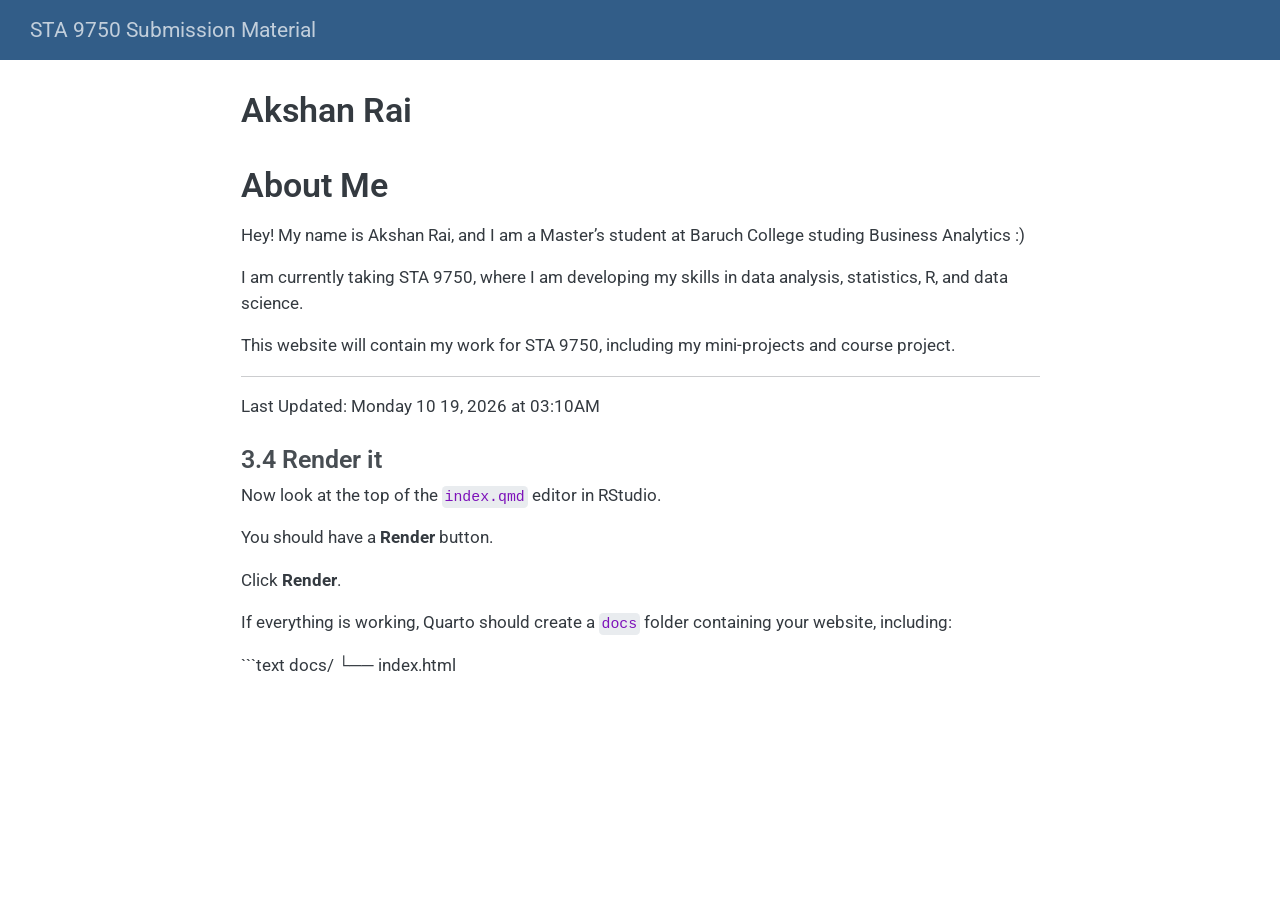
==== docs/index.html @ cae858a9 "Create personal website" ====
<!DOCTYPE html>
<html xmlns="http://www.w3.org/1999/xhtml" lang="en" xml:lang="en"><head>

<meta charset="utf-8">
<meta name="generator" content="quarto-1.10.18">

<meta name="viewport" content="width=device-width, initial-scale=1.0, user-scalable=yes">


<title>Akshan Rai – STA 9750 Submission Material</title>
<style>
/* Default styles provided by pandoc.
** See https://pandoc.org/MANUAL.html#variables-for-html for config info.
*/
span.smallcaps{font-variant: small-caps;}
div.columns{display: flex; gap: 1.5em;}
div.column{flex: auto;}
@media screen {
div.columns{gap: min(4vw, 1.5em);}
div.column{overflow-x: auto;}
}
div.hanging-indent{margin-left: 1.5em; text-indent: -1.5em;}
ul.task-list{list-style: none;}
ul.task-list li input[type="checkbox"] {
  width: 0.8em;
  margin: 0 0.8em 0.2em -1em; /* quarto-specific, see https://github.com/quarto-dev/quarto-cli/issues/4556 */ 
  vertical-align: middle;
}
</style>


<script src="site_libs/quarto-nav/quarto-nav.js"></script>
<script src="site_libs/quarto-nav/headroom.min.js"></script>
<script src="site_libs/clipboard/clipboard.min.js"></script>
<script src="site_libs/quarto-search/autocomplete.umd.js"></script>
<script src="site_libs/quarto-search/fuse.min.js"></script>
<script src="site_libs/quarto-search/quarto-search.js"></script>
<meta name="quarto:offset" content="./">
<script src="site_libs/quarto-html/quarto.js" type="module"></script>
<script src="site_libs/quarto-html/tabsets/tabsets.js" type="module"></script>
<script src="site_libs/quarto-html/popper.min.js"></script>
<script src="site_libs/quarto-html/tippy.umd.min.js"></script>
<script src="site_libs/quarto-html/anchor.min.js"></script>
<link href="site_libs/quarto-html/tippy.css" rel="stylesheet">
<link href="site_libs/quarto-html/quarto-syntax-highlighting-64a204ab8560d761af7679ceaba22944.css" rel="stylesheet" id="quarto-text-highlighting-styles">
<script src="site_libs/bootstrap/bootstrap.min.js"></script>
<link href="site_libs/bootstrap/bootstrap-icons.css" rel="stylesheet">
<link href="site_libs/bootstrap/bootstrap-ecffb29ab86c51f33a5c8b4be15da6e0.min.css" rel="stylesheet" append-hash="true" id="quarto-bootstrap" data-mode="light">
<script id="quarto-search-options" type="application/json">{
  "location": "navbar",
  "copy-button": false,
  "collapse-after": 3,
  "panel-placement": "end",
  "type": "overlay",
  "limit": 50,
  "keyboard-shortcut": [
    "f",
    "/",
    "s"
  ],
  "show-item-context": false,
  "language": {
    "search-no-results-text": "No results",
    "search-matching-documents-text": "matching documents",
    "search-copy-link-title": "Copy link to search",
    "search-hide-matches-text": "Hide additional matches",
    "search-more-match-text": "more match in this document",
    "search-more-matches-text": "more matches in this document",
    "search-clear-button-title": "Clear",
    "search-text-placeholder": "",
    "search-detached-cancel-button-title": "Cancel",
    "search-submit-button-title": "Submit",
    "search-label": "Search"
  }
}</script>


</head>

<body class="nav-fixed fullcontent quarto-light">

<div id="quarto-search-results"></div>
  <header id="quarto-header" class="headroom fixed-top">
    <nav class="navbar navbar-expand-lg " data-bs-theme="dark">
      <div class="navbar-container container-fluid">
      <div class="navbar-brand-container mx-auto">
    <a class="navbar-brand" href="./index.html">
    <span class="navbar-title">STA 9750 Submission Material</span>
    </a>
  </div>
        <div class="quarto-navbar-tools tools-end">
</div>
      </div> <!-- /container-fluid -->
    </nav>
</header>
<!-- content -->
<div id="quarto-content" class="quarto-container page-columns page-rows-contents page-layout-article page-navbar">
<!-- sidebar -->
<!-- margin-sidebar -->
    
<!-- main -->
<main class="content" id="quarto-document-content">

<header id="title-block-header" class="quarto-title-block default">
<div class="quarto-title">
<h1 class="title">Akshan Rai</h1>
</div>



<div class="quarto-title-meta">

    
  
    
  </div>
  


</header>


<section id="about-me" class="level1">
<h1>About Me</h1>
<p>Hey! My name is Akshan Rai, and I am a Master’s student at Baruch College studing Business Analytics :)</p>
<p>I am currently taking STA 9750, where I am developing my skills in data analysis, statistics, R, and data science.</p>
<p>This website will contain my work for STA 9750, including my mini-projects and course project.</p>
<hr>
<p>Last Updated: Monday 10 19, 2026 at 03:10AM</p>
<section id="render-it" class="level3">
<h3 class="anchored" data-anchor-id="render-it">3.4 Render it</h3>
<p>Now look at the top of the <code>index.qmd</code> editor in RStudio.</p>
<p>You should have a <strong>Render</strong> button.</p>
<p>Click <strong>Render</strong>.</p>
<p>If everything is working, Quarto should create a <code>docs</code> folder containing your website, including:</p>
<p>```text docs/ └── index.html</p>


</section>
</section>

</main> <!-- /main -->
<script id="quarto-html-after-body" type="application/javascript">
  window.document.addEventListener("DOMContentLoaded", function (event) {
    const icon = "";
    const anchorJS = new window.AnchorJS();
    anchorJS.options = {
      placement: 'right',
      icon: icon
    };
    anchorJS.add('.anchored');
    const isCodeAnnotation = (el) => {
      for (const clz of el.classList) {
        if (clz.startsWith('code-annotation-')) {                     
          return true;
        }
      }
      return false;
    }
    const onCopySuccess = function(e) {
      // button target
      const button = e.trigger;
      // don't keep focus
      button.blur();
      // flash "checked"
      button.classList.add('code-copy-button-checked');
      var currentTitle = button.getAttribute("title");
      button.setAttribute("title", "Copied!");
      let tooltip;
      if (window.bootstrap) {
        button.setAttribute("data-bs-toggle", "tooltip");
        button.setAttribute("data-bs-placement", "left");
        button.setAttribute("data-bs-title", "Copied!");
        tooltip = new bootstrap.Tooltip(button, 
          { trigger: "manual", 
            customClass: "code-copy-button-tooltip",
            offset: [0, -8]});
        tooltip.show();    
      }
      setTimeout(function() {
        if (tooltip) {
          tooltip.hide();
          button.removeAttribute("data-bs-title");
          button.removeAttribute("data-bs-toggle");
          button.removeAttribute("data-bs-placement");
        }
        button.setAttribute("title", currentTitle);
        button.classList.remove('code-copy-button-checked');
      }, 1000);
      // clear code selection
      e.clearSelection();
    }
    const getTextToCopy = function(trigger) {
      const outerScaffold = trigger.parentElement.cloneNode(true);
      const codeEl = outerScaffold.querySelector('code');
      for (const childEl of codeEl.children) {
        if (isCodeAnnotation(childEl)) {
          childEl.remove();
        }
      }
      return codeEl.innerText;
    }
    const clipboard = new window.ClipboardJS('.code-copy-button:not([data-in-quarto-modal])', {
      text: getTextToCopy
    });
    clipboard.on('success', onCopySuccess);
    if (window.document.getElementById('quarto-embedded-source-code-modal')) {
      const clipboardModal = new window.ClipboardJS('.code-copy-button[data-in-quarto-modal]', {
        text: getTextToCopy,
        container: window.document.getElementById('quarto-embedded-source-code-modal')
      });
      clipboardModal.on('success', onCopySuccess);
    }
      var localhostRegex = new RegExp(/^(?:http|https):\/\/localhost\:?[0-9]*\//);
      var mailtoRegex = new RegExp(/^mailto:/);
        var filterRegex = new RegExp("https:\/\/akshan-rai\.github\.io\/STA9750-2026-FALL\/");
      var isInternal = (href) => {
          return filterRegex.test(href) || localhostRegex.test(href) || mailtoRegex.test(href);
      }
      // Inspect non-navigation links and adorn them if external
     var links = window.document.querySelectorAll('a[href]:not(.nav-link):not(.navbar-brand):not(.toc-action):not(.sidebar-link):not(.sidebar-item-toggle):not(.pagination-link):not(.no-external):not([aria-hidden]):not(.dropdown-item):not(.quarto-navigation-tool):not(.about-link)');
      for (var i=0; i<links.length; i++) {
        const link = links[i];
        if (!isInternal(link.href)) {
          // undo the damage that might have been done by quarto-nav.js in the case of
          // links that we want to consider external
          if (link.dataset.originalHref !== undefined) {
            link.href = link.dataset.originalHref;
          }
        }
      }
    function tippyHover(el, contentFn, onTriggerFn, onUntriggerFn) {
      const config = {
        allowHTML: true,
        maxWidth: 500,
        delay: 100,
        arrow: false,
        appendTo: function(el) {
            return el.parentElement;
        },
        interactive: true,
        interactiveBorder: 10,
        theme: 'quarto',
        placement: 'bottom-start',
      };
      if (contentFn) {
        config.content = contentFn;
      }
      if (onTriggerFn) {
        config.onTrigger = onTriggerFn;
      }
      if (onUntriggerFn) {
        config.onUntrigger = onUntriggerFn;
      }
      window.tippy(el, config); 
    }
    const noterefs = window.document.querySelectorAll('a[role="doc-noteref"]');
    for (var i=0; i<noterefs.length; i++) {
      const ref = noterefs[i];
      tippyHover(ref, function() {
        // use id or data attribute instead here
        let href = ref.getAttribute('data-footnote-href') || ref.getAttribute('href');
        try { href = new URL(href).hash; } catch {}
        const id = href.replace(/^#\/?/, "");
        const note = window.document.getElementById(id);
        if (note) {
          return note.innerHTML;
        } else {
          return "";
        }
      });
    }
    const xrefs = window.document.querySelectorAll('a.quarto-xref');
    const processXRef = (id, note) => {
      // Strip column container classes
      const stripColumnClz = (el) => {
        el.classList.remove("page-full", "page-columns");
        if (el.children) {
          for (const child of el.children) {
            stripColumnClz(child);
          }
        }
      }
      stripColumnClz(note)
      if (id === null || id.startsWith('sec-')) {
        // Special case sections, only their first couple elements
        const container = document.createElement("div");
        if (note.children && note.children.length > 2) {
          container.appendChild(note.children[0].cloneNode(true));
          for (let i = 1; i < note.children.length; i++) {
            const child = note.children[i];
            if (child.tagName === "P" && child.innerText === "") {
              continue;
            } else {
              container.appendChild(child.cloneNode(true));
              break;
            }
          }
          if (window.Quarto?.typesetMath) {
            window.Quarto.typesetMath(container);
          }
          return container.innerHTML
        } else {
          if (window.Quarto?.typesetMath) {
            window.Quarto.typesetMath(note);
          }
          return note.innerHTML;
        }
      } else {
        // Remove any anchor links if they are present
        const anchorLink = note.querySelector('a.anchorjs-link');
        if (anchorLink) {
          anchorLink.remove();
        }
        if (window.Quarto?.typesetMath) {
          window.Quarto.typesetMath(note);
        }
        if (note.classList.contains("callout")) {
          return note.outerHTML;
        } else {
          return note.innerHTML;
        }
      }
    }
    for (var i=0; i<xrefs.length; i++) {
      const xref = xrefs[i];
      tippyHover(xref, undefined, function(instance) {
        instance.disable();
        let url = xref.getAttribute('href');
        let hash = undefined; 
        if (url.startsWith('#')) {
          hash = url;
        } else {
          try { hash = new URL(url).hash; } catch {}
        }
        if (hash) {
          const id = hash.replace(/^#\/?/, "");
          const note = window.document.getElementById(id);
          if (note !== null) {
            try {
              const html = processXRef(id, note.cloneNode(true));
              instance.setContent(html);
            } finally {
              instance.enable();
              instance.show();
            }
          } else {
            // See if we can fetch this
            fetch(url.split('#')[0])
            .then(res => res.text())
            .then(html => {
              const parser = new DOMParser();
              const htmlDoc = parser.parseFromString(html, "text/html");
              const note = htmlDoc.getElementById(id);
              if (note !== null) {
                const html = processXRef(id, note);
                instance.setContent(html);
              } 
            }).finally(() => {
              instance.enable();
              instance.show();
            });
          }
        } else {
          // See if we can fetch a full url (with no hash to target)
          // This is a special case and we should probably do some content thinning / targeting
          fetch(url)
          .then(res => res.text())
          .then(html => {
            const parser = new DOMParser();
            const htmlDoc = parser.parseFromString(html, "text/html");
            const note = htmlDoc.querySelector('main.content');
            if (note !== null) {
              // This should only happen for chapter cross references
              // (since there is no id in the URL)
              // remove the first header
              if (note.children.length > 0 && note.children[0].tagName === "HEADER") {
                note.children[0].remove();
              }
              const html = processXRef(null, note);
              instance.setContent(html);
            } 
          }).finally(() => {
            instance.enable();
            instance.show();
          });
        }
      }, function(instance) {
      });
    }
        let selectedAnnoteEl;
        const selectorForAnnotation = ( cell, annotation) => {
          let cellAttr = 'data-code-cell="' + cell + '"';
          let lineAttr = 'data-code-annotation="' +  annotation + '"';
          const selector = 'span[' + cellAttr + '][' + lineAttr + ']';
          return selector;
        }
        const selectCodeLines = (annoteEl) => {
          const doc = window.document;
          const targetCell = annoteEl.getAttribute("data-target-cell");
          const targetAnnotation = annoteEl.getAttribute("data-target-annotation");
          const annoteSpan = window.document.querySelector(selectorForAnnotation(targetCell, targetAnnotation));
          const lines = annoteSpan.getAttribute("data-code-lines").split(",");
          const lineIds = lines.map((line) => {
            return targetCell + "-" + line;
          })
          let top = null;
          let height = null;
          let parent = null;
          if (lineIds.length > 0) {
              //compute the position of the single el (top and bottom and make a div)
              const el = window.document.getElementById(lineIds[0]);
              top = el.offsetTop;
              height = el.offsetHeight;
              parent = el.parentElement.parentElement;
            if (lineIds.length > 1) {
              const lastEl = window.document.getElementById(lineIds[lineIds.length - 1]);
              const bottom = lastEl.offsetTop + lastEl.offsetHeight;
              height = bottom - top;
            }
            if (top !== null && height !== null && parent !== null) {
              // cook up a div (if necessary) and position it 
              let div = window.document.getElementById("code-annotation-line-highlight");
              if (div === null) {
                div = window.document.createElement("div");
                div.setAttribute("id", "code-annotation-line-highlight");
                div.style.position = 'absolute';
                parent.appendChild(div);
              }
              div.style.top = top - 2 + "px";
              div.style.height = height + 4 + "px";
              div.style.left = 0;
              let gutterDiv = window.document.getElementById("code-annotation-line-highlight-gutter");
              if (gutterDiv === null) {
                gutterDiv = window.document.createElement("div");
                gutterDiv.setAttribute("id", "code-annotation-line-highlight-gutter");
                gutterDiv.style.position = 'absolute';
                const codeCell = window.document.getElementById(targetCell);
                const gutter = codeCell.querySelector('.code-annotation-gutter');
                gutter.appendChild(gutterDiv);
              }
              gutterDiv.style.top = top - 2 + "px";
              gutterDiv.style.height = height + 4 + "px";
            }
            selectedAnnoteEl = annoteEl;
          }
        };
        const unselectCodeLines = () => {
          const elementsIds = ["code-annotation-line-highlight", "code-annotation-line-highlight-gutter"];
          elementsIds.forEach((elId) => {
            const div = window.document.getElementById(elId);
            if (div) {
              div.remove();
            }
          });
          selectedAnnoteEl = undefined;
        };
          // Handle positioning of the toggle
      window.addEventListener(
        "resize",
        throttle(() => {
          elRect = undefined;
          if (selectedAnnoteEl) {
            selectCodeLines(selectedAnnoteEl);
          }
        }, 10)
      );
      function throttle(fn, ms) {
      let throttle = false;
      let timer;
        return (...args) => {
          if(!throttle) { // first call gets through
              fn.apply(this, args);
              throttle = true;
          } else { // all the others get throttled
              if(timer) clearTimeout(timer); // cancel #2
              timer = setTimeout(() => {
                fn.apply(this, args);
                timer = throttle = false;
              }, ms);
          }
        };
      }
        // Attach click handler to the DT
        const annoteDls = window.document.querySelectorAll('dt[data-target-cell]');
        for (const annoteDlNode of annoteDls) {
          annoteDlNode.addEventListener('click', (event) => {
            const clickedEl = event.target;
            if (clickedEl !== selectedAnnoteEl) {
              unselectCodeLines();
              const activeEl = window.document.querySelector('dt[data-target-cell].code-annotation-active');
              if (activeEl) {
                activeEl.classList.remove('code-annotation-active');
              }
              selectCodeLines(clickedEl);
              clickedEl.classList.add('code-annotation-active');
            } else {
              // Unselect the line
              unselectCodeLines();
              clickedEl.classList.remove('code-annotation-active');
            }
          });
        }
    const findCites = (el) => {
      const parentEl = el.parentElement;
      if (parentEl) {
        const cites = parentEl.dataset.cites;
        if (cites) {
          return {
            el,
            cites: cites.split(' ')
          };
        } else {
          return findCites(el.parentElement)
        }
      } else {
        return undefined;
      }
    };
    var bibliorefs = window.document.querySelectorAll('a[role="doc-biblioref"]');
    for (var i=0; i<bibliorefs.length; i++) {
      const ref = bibliorefs[i];
      const citeInfo = findCites(ref);
      if (citeInfo) {
        tippyHover(citeInfo.el, function() {
          var popup = window.document.createElement('div');
          citeInfo.cites.forEach(function(cite) {
            var citeDiv = window.document.createElement('div');
            citeDiv.classList.add('hanging-indent');
            citeDiv.classList.add('csl-entry');
            var biblioDiv = window.document.getElementById('ref-' + cite);
            if (biblioDiv) {
              citeDiv.innerHTML = biblioDiv.innerHTML;
            }
            popup.appendChild(citeDiv);
          });
          return popup.innerHTML;
        });
      }
    }
  });
  </script>
</div> <!-- /content -->




</body></html>
---- docs/site_libs/quarto-html/tippy.css ----
.tippy-box[data-animation=fade][data-state=hidden]{opacity:0}[data-tippy-root]{max-width:calc(100vw - 10px)}.tippy-box{position:relative;background-color:#333;color:#fff;border-radius:4px;font-size:14px;line-height:1.4;white-space:normal;outline:0;transition-property:transform,visibility,opacity}.tippy-box[data-placement^=top]>.tippy-arrow{bottom:0}.tippy-box[data-placement^=top]>.tippy-arrow:before{bottom:-7px;left:0;border-width:8px 8px 0;border-top-color:initial;transform-origin:center top}.tippy-box[data-placement^=bottom]>.tippy-arrow{top:0}.tippy-box[data-placement^=bottom]>.tippy-arrow:before{top:-7px;left:0;border-width:0 8px 8px;border-bottom-color:initial;transform-origin:center bottom}.tippy-box[data-placement^=left]>.tippy-arrow{right:0}.tippy-box[data-placement^=left]>.tippy-arrow:before{border-width:8px 0 8px 8px;border-left-color:initial;right:-7px;transform-origin:center left}.tippy-box[data-placement^=right]>.tippy-arrow{left:0}.tippy-box[data-placement^=right]>.tippy-arrow:before{left:-7px;border-width:8px 8px 8px 0;border-right-color:initial;transform-origin:center right}.tippy-box[data-inertia][data-state=visible]{transition-timing-function:cubic-bezier(.54,1.5,.38,1.11)}.tippy-arrow{width:16px;height:16px;color:#333}.tippy-arrow:before{content:"";position:absolute;border-color:transparent;border-style:solid}.tippy-content{position:relative;padding:5px 9px;z-index:1}
---- docs/site_libs/quarto-html/quarto-syntax-highlighting-64a204ab8560d761af7679ceaba22944.css ----
/* quarto syntax highlight colors */
:root {
  --quarto-hl-ot-color: #003B4F;
  --quarto-hl-at-color: #657422;
  --quarto-hl-ss-color: #20794D;
  --quarto-hl-an-color: #5E5E5E;
  --quarto-hl-fu-color: #4758AB;
  --quarto-hl-st-color: #20794D;
  --quarto-hl-cf-color: #003B4F;
  --quarto-hl-op-color: #5E5E5E;
  --quarto-hl-er-color: #AD0000;
  --quarto-hl-bn-color: #AD0000;
  --quarto-hl-al-color: #AD0000;
  --quarto-hl-va-color: #111111;
  --quarto-hl-bu-color: inherit;
  --quarto-hl-ex-color: inherit;
  --quarto-hl-pp-color: #AD0000;
  --quarto-hl-in-color: #5E5E5E;
  --quarto-hl-vs-color: #20794D;
  --quarto-hl-wa-color: #5E5E5E;
  --quarto-hl-do-color: #5E5E5E;
  --quarto-hl-im-color: #00769E;
  --quarto-hl-ch-color: #20794D;
  --quarto-hl-dt-color: #AD0000;
  --quarto-hl-fl-color: #AD0000;
  --quarto-hl-co-color: #5E5E5E;
  --quarto-hl-cv-color: #5E5E5E;
  --quarto-hl-cn-color: #8f5902;
  --quarto-hl-sc-color: #5E5E5E;
  --quarto-hl-dv-color: #AD0000;
  --quarto-hl-kw-color: #003B4F;
}

/* other quarto variables */
:root {
  --quarto-font-monospace: SFMono-Regular, Menlo, Monaco, Consolas, "Liberation Mono", "Courier New", monospace;
}

/* syntax highlight based on Pandoc's rules */
pre > code.sourceCode > span {
  color: #003B4F;
}

code.sourceCode > span {
  color: #003B4F;
}

div.sourceCode,
div.sourceCode pre.sourceCode {
  color: #003B4F;
}

/* Normal */
code span {
  color: #003B4F;
}

/* Alert */
code span.al {
  color: #AD0000;
  font-style: inherit;
}

/* Annotation */
code span.an {
  color: #5E5E5E;
  font-style: inherit;
}

/* Attribute */
code span.at {
  color: #657422;
  font-style: inherit;
}

/* BaseN */
code span.bn {
  color: #AD0000;
  font-style: inherit;
}

/* BuiltIn */
code span.bu {
  font-style: inherit;
}

/* ControlFlow */
code span.cf {
  color: #003B4F;
  font-weight: bold;
  font-style: inherit;
}

/* Char */
code span.ch {
  color: #20794D;
  font-style: inherit;
}

/* Constant */
code span.cn {
  color: #8f5902;
  font-style: inherit;
}

/* Comment */
code span.co {
  color: #5E5E5E;
  font-style: inherit;
}

/* CommentVar */
code span.cv {
  color: #5E5E5E;
  font-style: italic;
}

/* Documentation */
code span.do {
  color: #5E5E5E;
  font-style: italic;
}

/* DataType */
code span.dt {
  color: #AD0000;
  font-style: inherit;
}

/* DecVal */
code span.dv {
  color: #AD0000;
  font-style: inherit;
}

/* Error */
code span.er {
  color: #AD0000;
  font-style: inherit;
}

/* Extension */
code span.ex {
  font-style: inherit;
}

/* Float */
code span.fl {
  color: #AD0000;
  font-style: inherit;
}

/* Function */
code span.fu {
  color: #4758AB;
  font-style: inherit;
}

/* Import */
code span.im {
  color: #00769E;
  font-style: inherit;
}

/* Information */
code span.in {
  color: #5E5E5E;
  font-style: inherit;
}

/* Keyword */
code span.kw {
  color: #003B4F;
  font-weight: bold;
  font-style: inherit;
}

/* Operator */
code span.op {
  color: #5E5E5E;
  font-style: inherit;
}

/* Other */
code span.ot {
  color: #003B4F;
  font-style: inherit;
}

/* Preprocessor */
code span.pp {
  color: #AD0000;
  font-style: inherit;
}

/* SpecialChar */
code span.sc {
  color: #5E5E5E;
  font-style: inherit;
}

/* SpecialString */
code span.ss {
  color: #20794D;
  font-style: inherit;
}

/* String */
code span.st {
  color: #20794D;
  font-style: inherit;
}

/* Variable */
code span.va {
  color: #111111;
  font-style: inherit;
}

/* VerbatimString */
code span.vs {
  color: #20794D;
  font-style: inherit;
}

/* Warning */
code span.wa {
  color: #5E5E5E;
  font-style: italic;
}

.prevent-inlining {
  content: "</";
}

/*# sourceMappingURL=9d8d5bb603a83b8298b89080a598c93b.css.map */
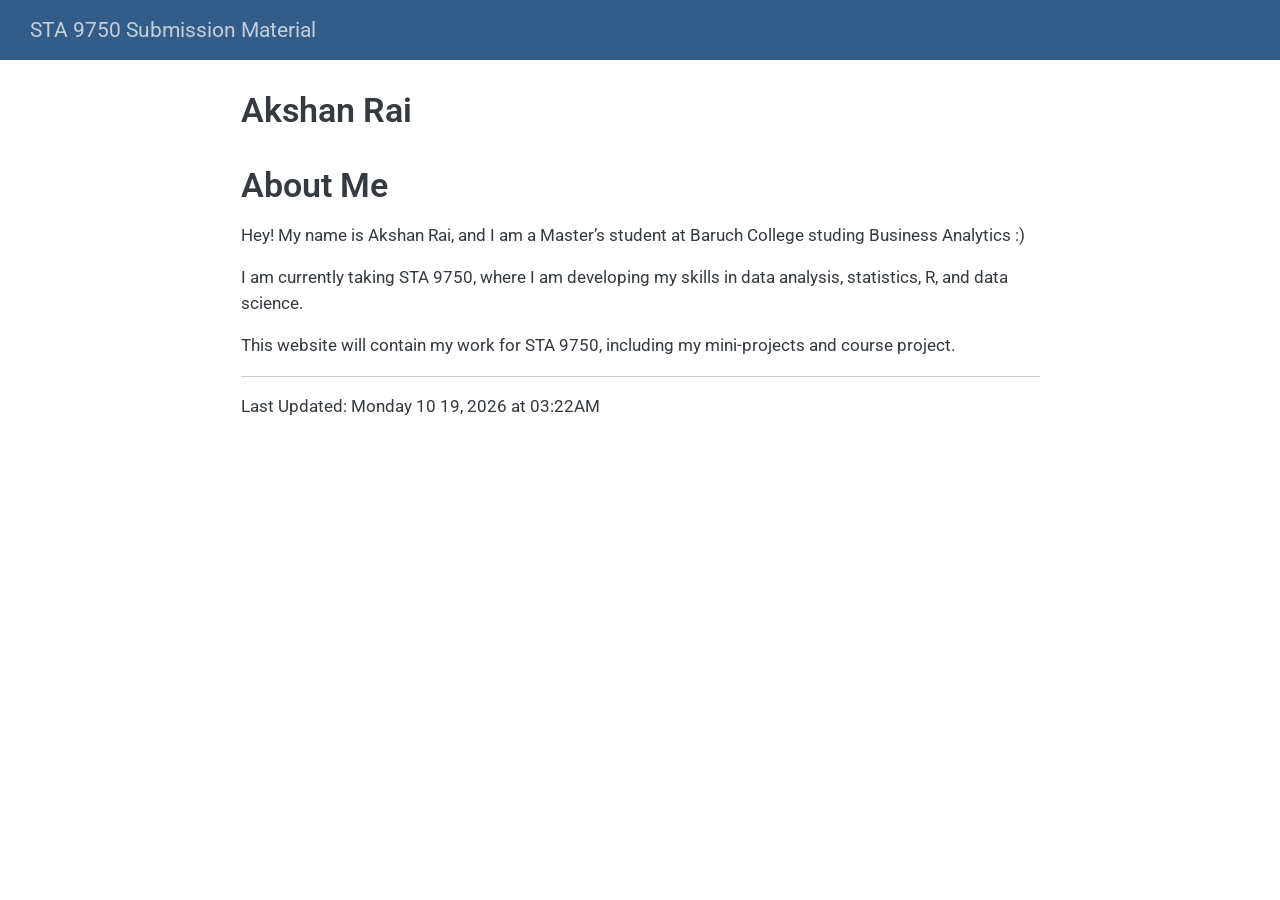
==== commit 4aafd373: "Add Mini-Project placeholder pages" ====
--- a/docs/index.html
+++ b/docs/index.html
@@ -126,17 +126,9 @@
 <p>I am currently taking STA 9750, where I am developing my skills in data analysis, statistics, R, and data science.</p>
 <p>This website will contain my work for STA 9750, including my mini-projects and course project.</p>
 <hr>
-<p>Last Updated: Monday 10 19, 2026 at 03:10AM</p>
-<section id="render-it" class="level3">
-<h3 class="anchored" data-anchor-id="render-it">3.4 Render it</h3>
-<p>Now look at the top of the <code>index.qmd</code> editor in RStudio.</p>
-<p>You should have a <strong>Render</strong> button.</p>
-<p>Click <strong>Render</strong>.</p>
-<p>If everything is working, Quarto should create a <code>docs</code> folder containing your website, including:</p>
-<p>```text docs/ └── index.html</p>
-
-
-</section>
+<p>Last Updated: Monday 10 19, 2026 at 03:22AM</p>
+
+
 </section>
 
 </main> <!-- /main -->
